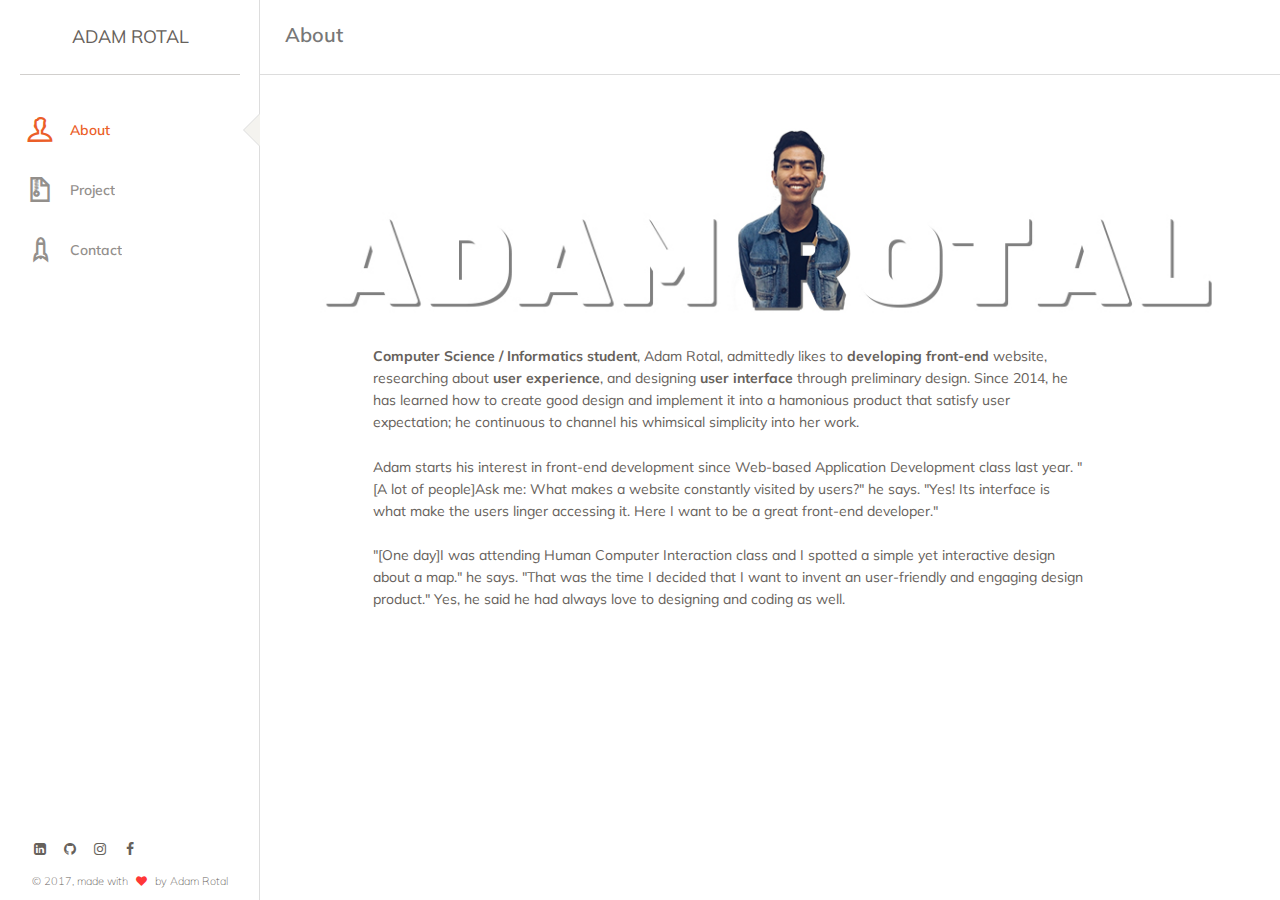
==== about.html @ 50cae0fc "add project page" ====
<!doctype html>
<html lang="en">
<head>
	<meta charset="utf-8" />
	<link rel="apple-touch-icon" sizes="76x76" href="img/apple-icon.png">
	<link rel="icon" type="image/png" sizes="96x96" href="img/favicon.png">
	<meta http-equiv="X-UA-Compatible" content="IE=edge,chrome=1" />

	<title>Adam Rotal</title>

	<meta content='width=device-width, initial-scale=1.0, maximum-scale=1.0, user-scalable=0' name='viewport' />
  <meta name="viewport" content="width=device-width" />

  <!-- Bootstrap core CSS     -->
  <link href="css/bootstrap.min.css" rel="stylesheet" />

  <!-- Animation library for notifications   -->
  <link href="css/animate.min.css" rel="stylesheet"/>

  <!--  Paper Dashboard core CSS    -->
  <link href="css/paper-dashboard.css" rel="stylesheet"/>

  <!--  CSS for Demo Purpose, don't include it in your project     -->
  <link href="css/demo.css" rel="stylesheet" />

  <!--  Fonts and icons     -->
	<link rel="stylesheet" href="css/font-awesome.min.css">
	<link href='https://fonts.googleapis.com/css?family=Muli:400,300' rel='stylesheet' type='text/css'>
  <link href="css/themify-icons.css" rel="stylesheet">

</head>
<body>

<div class="wrapper">
    <div class="sidebar" data-background-color="white" data-active-color="danger">

    	<div class="sidebar-wrapper">
            <div class="logo">
                <a href="index.html" class="simple-text">
                    Adam Rotal
                </a>
            </div>

            <ul class="nav">
              	<li class="active">
                    <a href="about.html">
                        <i class="ti-user"></i>
                        <p>About</p>
                    </a>
                </li>
                <li>
                    <a href="project.html">
                        <i class="ti-zip"></i>
                        <p>Project</p>
                    </a>
                </li>
                <li>
                    <a href="contact.html">
                        <i class="ti-rocket"></i>
                        <p>Contact</p>
                    </a>
                </li>
								<li class="sidebar-footer">
									<div class="row">
										<a href="https://www.linkedin.com/in/adamrotal/" target="_blank">
											<i class="fa fa-linkedin-square"></i>
										</a>
										<a href="https://github.com/adamrotal" target="_blank">
											<i class="fa fa-github"></i>
										</a>
										<a href="https://www.instagram.com/adamrotal/" target="_blank">
											<i class="fa fa-instagram"></i>
										</a>
										<a href="https://www.facebook.com/adamrotal" target="_blank">
											<i class="fa fa-facebook"></i>
										</a>
									</div>
									© 2017, made with <span class="fa fa-heart heart"></span> by Adam Rotal
                </li>
            </ul>
    	</div>
    </div>

    <div class="main-panel">
        <nav class="navbar navbar-default">
            <div class="container-fluid">
                <div class="navbar-header">
                    <button type="button" class="navbar-toggle">
                        <span class="sr-only">Toggle navigation</span>
                        <span class="icon-bar bar1"></span>
                        <span class="icon-bar bar2"></span>
                        <span class="icon-bar bar3"></span>
                    </button>
                    <a class="navbar-brand" href="#">About</a>
                </div>
                <div class="collapse navbar-collapse">
                    <ul class="nav navbar-nav navbar-right">

                    </ul>

                </div>
            </div>
        </nav>


        <div class="content">
            <div class="container-fluid">
								<div class="row" id="header">
									 <div class="col-xs-12 wow slideInLeft">
											 <img class="img-responsive" src="img/banner2.jpg" />
									 </div>
							 	</div>
								<div class="row">
									<div class="col-xs-9 col-xs-offset-1 wow fadeIn" id="about-description" data-wow-delay="1s">
										<p>
											<b>Computer Science / Informatics student</b>, Adam Rotal, admittedly likes to <b>developing front-end</b> website, researching about <b>user experience</b>, and designing <b>user interface</b> through preliminary design. Since 2014, he has learned how to create good design and implement it into a hamonious product that satisfy user expectation; he continuous to channel his whimsical simplicity into her work.
											<br><br>
											Adam starts his interest in front-end development since Web-based Application Development class last year. "[A lot of people]Ask me: What makes a website constantly visited by users?" he says. "Yes! Its interface is what make the users linger accessing it. Here I want to be a great front-end developer."
											<br><br>
											"[One day]I was attending Human Computer Interaction class and I spotted a simple yet interactive design about a map." he says. "That was the time I decided that I want to invent an user-friendly and engaging design product." Yes, he said he had always love to designing and coding as well.
										</p>
									</div>
								</div>
            </div>
        </div>

    </div>
</div>


</body>

  <!--   Core JS Files   -->
  <script src="js/jquery-1.10.2.js" type="text/javascript"></script>
	<script src="js/bootstrap.min.js" type="text/javascript"></script>

	<!--  Checkbox, Radio & Switch Plugins -->
	<!-- <script src="assets/js/bootstrap-checkbox-radio.js"></script> -->

	<!--  Charts Plugin -->
	<!-- <script src="js/chartist.min.js"></script> -->

  <!--  Notifications Plugin    -->
  <!-- <script src="js/bootstrap-notify.js"></script> -->

  <!--  Google Maps Plugin    -->
  <!-- <script type="text/javascript" src="https://maps.googleapis.com/maps/api/js"></script> -->

  <!-- Paper Dashboard Core javascript and methods for Demo purpose -->
	<script src="js/paper-dashboard.js"></script>

	<!-- Paper Dashboard DEMO methods, don't include it in your project! -->
	<script src="js/demo.js"></script>

	<script src="js/wow.min.js"></script>

	<script type="text/javascript">
    	$(document).ready(function(){

        	demo.initChartist();

        	// $.notify({
          //   	icon: 'ti-gift',
          //   	message: "Welcome to <b>Paper Dashboard</b> - a beautiful Bootstrap freebie for your next project."
					//
          //   },{
          //       type: 'success',
          //       timer: 4000
          //   });

    	});
	</script>

</html>
---- css/demo.css ----
@media (min-width: 992px){
    .typo-line{
        padding-left: 140px;
        margin-bottom: 40px;
        position: relative;
    }

    .typo-line .category{
        transform: translateY(-50%);
        top: 50%;
        left: 0px;
        position: absolute;
    }
}

/* color : #184554*/

.sidebar .nav p  {
  font-size: 14px;
  text-transform: none;
}

.sidebar .nav > li.sidebar-footer{
  font-size: 11px;
  text-align: center;
  position: absolute;
  width: 100%;
  bottom: 10px;
}
.sidebar .nav > li.sidebar-footer div.row{
  margin-left: 0;
  padding-left: 25px;
  padding-right: 25px;
  padding-bottom: 10px;
}
.sidebar .nav > li.sidebar-footer div.row i{
  color: #66615B;
  font-size: 14px !important;
  margin-right: 0px;
  /*padding-left: 10px;*/
}
.sidebar .nav > li.sidebar-footer span{
  color: rgba(255, 0, 0, 0.80);
}

.nav a:hover, .nav .sidebar-footer i:hover {
  color: #EB5E28 !important;
}

#about-description p {
  font-size: 14px;
  line-height: 1.58;
}

.typo-line i {
  font-size: 18px;
  margin-right: 20px;
  color: #66615b;
}

.typo-line i:hover {
  color: #42A084;
}

/*filter css*/
.filter-wrapper {
    width: 100%;
    margin-bottom: 42px;
    text-align: center;
    overflow: hidden;
}

.filter-wrapper li {
    display: inline-block;
    margin: 4px;
}

.filter-wrapper li a {
  color: #666;
  font-size: 16px;
  font-weight: 600;
  letter-spacing: 2px;
  padding: 8px 17px;
  margin-right: 2px;
  margin-left: 2px;
  text-transform: uppercase;
  display: block;
  text-decoration: none;
  -webkit-transition: all 0.4s ease-in-out;
  transition: all 0.4s ease-in-out;
}

.filter-wrapper li a:hover, .filter-wrapper li a:focus {
  color: #EB5E28;
}

/* Gallery section */

.gallery-thumb {
  position: relative;
  overflow: hidden;
  margin: 0;
}

.gallery-thumb .gallery-overlay {
  background: #c21500;
  position: absolute;
  top: 0;
  right: 0;
  bottom: 0;
  left: 0;
  width: 100%;
  height: 100%;
  opacity: 0;
  -webkit-transition: all 0.4s ease-in-out;
  transition: all 0.4s ease-in-out;
}

.gallery-thumb:hover .gallery-overlay {
    opacity: 0.9;
}

.gallery-thumb .gallery-overlay .gallery-item {
    text-align: center;
    position: absolute;
    top:50%;
    left: 50%;
    -webkit-transform:translate(-50%,-50%);
      -ms-transform:translate(-50%,-50%);
          transform:translate(-50%,-50%);
}

.gallery-thumb .fa {
  background: #ffffff;
  border-radius: 100%;
  font-size: 24px;
  color: #222;
  width: 60px;
  height: 60px;
  line-height: 60px;
  text-align: center;
  vertical-align: middle;
}

.fluid-img {
    width: 100%;
    display: block;
}

.iso-box {
  text-align: center;
}

.contact h3{
  color: #184554;
}

.contact h3:hover, .contact i:hover {
  color: #EB5E28;
}

@media (max-width: 991px){
    .navbar-nav > li.sidebar-footer {
      font-size: 10px;
      position: absolute;
      bottom: 10px;
    }

    .navbar-nav > li.sidebar-footer div.row {
      padding-left: 15px;
    }

    .navbar-nav > li.sidebar-footer div.row i {
      color: #66615B;
      font-size: 14px !important;
      margin-right: 0px;
    }

    .navbar-nav > li.sidebar-footer span{
      color: rgba(255, 0, 0, 0.80);
    }

    #about-description p {
      font-size: 12px;
    }

    .filter-wrapper {
      padding: 0;
    }
}
---- css/themify-icons.css ----
@font-face {
	font-family: 'themify';
	src:url('../fonts/themify.eot?-fvbane');
	src:url('../fonts/themify.eot?#iefix-fvbane') format('embedded-opentype'),
		url('../fonts/themify.woff?-fvbane') format('woff'),
		url('../fonts/themify.ttf?-fvbane') format('truetype'),
		url('../fonts/themify.svg?-fvbane#themify') format('svg');
	font-weight: normal;
	font-style: normal;
}

[class^="ti-"], [class*=" ti-"] {
	font-family: 'themify';
	speak: none;
	font-style: normal;
	font-weight: bold;
	font-variant: normal;
	text-transform: none;
	line-height: 1.42857;

	/* Better Font Rendering =========== */
	-webkit-font-smoothing: antialiased;
	-moz-osx-font-smoothing: grayscale;
}

.ti-wand:before {
	content: "\e600";
}
.ti-volume:before {
	content: "\e601";
}
.ti-user:before {
	content: "\e602";
}
.ti-unlock:before {
	content: "\e603";
}
.ti-unlink:before {
	content: "\e604";
}
.ti-trash:before {
	content: "\e605";
}
.ti-thought:before {
	content: "\e606";
}
.ti-target:before {
	content: "\e607";
}
.ti-tag:before {
	content: "\e608";
}
.ti-tablet:before {
	content: "\e609";
}
.ti-star:before {
	content: "\e60a";
}
.ti-spray:before {
	content: "\e60b";
}
.ti-signal:before {
	content: "\e60c";
}
.ti-shopping-cart:before {
	content: "\e60d";
}
.ti-shopping-cart-full:before {
	content: "\e60e";
}
.ti-settings:before {
	content: "\e60f";
}
.ti-search:before {
	content: "\e610";
}
.ti-zoom-in:before {
	content: "\e611";
}
.ti-zoom-out:before {
	content: "\e612";
}
.ti-cut:before {
	content: "\e613";
}
.ti-ruler:before {
	content: "\e614";
}
.ti-ruler-pencil:before {
	content: "\e615";
}
.ti-ruler-alt:before {
	content: "\e616";
}
.ti-bookmark:before {
	content: "\e617";
}
.ti-bookmark-alt:before {
	content: "\e618";
}
.ti-reload:before {
	content: "\e619";
}
.ti-plus:before {
	content: "\e61a";
}
.ti-pin:before {
	content: "\e61b";
}
.ti-pencil:before {
	content: "\e61c";
}
.ti-pencil-alt:before {
	content: "\e61d";
}
.ti-paint-roller:before {
	content: "\e61e";
}
.ti-paint-bucket:before {
	content: "\e61f";
}
.ti-na:before {
	content: "\e620";
}
.ti-mobile:before {
	content: "\e621";
}
.ti-minus:before {
	content: "\e622";
}
.ti-medall:before {
	content: "\e623";
}
.ti-medall-alt:before {
	content: "\e624";
}
.ti-marker:before {
	content: "\e625";
}
.ti-marker-alt:before {
	content: "\e626";
}
.ti-arrow-up:before {
	content: "\e627";
}
.ti-arrow-right:before {
	content: "\e628";
}
.ti-arrow-left:before {
	content: "\e629";
}
.ti-arrow-down:before {
	content: "\e62a";
}
.ti-lock:before {
	content: "\e62b";
}
.ti-location-arrow:before {
	content: "\e62c";
}
.ti-link:before {
	content: "\e62d";
}
.ti-layout:before {
	content: "\e62e";
}
.ti-layers:before {
	content: "\e62f";
}
.ti-layers-alt:before {
	content: "\e630";
}
.ti-key:before {
	content: "\e631";
}
.ti-import:before {
	content: "\e632";
}
.ti-image:before {
	content: "\e633";
}
.ti-heart:before {
	content: "\e634";
}
.ti-heart-broken:before {
	content: "\e635";
}
.ti-hand-stop:before {
	content: "\e636";
}
.ti-hand-open:before {
	content: "\e637";
}
.ti-hand-drag:before {
	content: "\e638";
}
.ti-folder:before {
	content: "\e639";
}
.ti-flag:before {
	content: "\e63a";
}
.ti-flag-alt:before {
	content: "\e63b";
}
.ti-flag-alt-2:before {
	content: "\e63c";
}
.ti-eye:before {
	content: "\e63d";
}
.ti-export:before {
	content: "\e63e";
}
.ti-exchange-vertical:before {
	content: "\e63f";
}
.ti-desktop:before {
	content: "\e640";
}
.ti-cup:before {
	content: "\e641";
}
.ti-crown:before {
	content: "\e642";
}
.ti-comments:before {
	content: "\e643";
}
.ti-comment:before {
	content: "\e644";
}
.ti-comment-alt:before {
	content: "\e645";
}
.ti-close:before {
	content: "\e646";
}
.ti-clip:before {
	content: "\e647";
}
.ti-angle-up:before {
	content: "\e648";
}
.ti-angle-right:before {
	content: "\e649";
}
.ti-angle-left:before {
	content: "\e64a";
}
.ti-angle-down:before {
	content: "\e64b";
}
.ti-check:before {
	content: "\e64c";
}
.ti-check-box:before {
	content: "\e64d";
}
.ti-camera:before {
	content: "\e64e";
}
.ti-announcement:before {
	content: "\e64f";
}
.ti-brush:before {
	content: "\e650";
}
.ti-briefcase:before {
	content: "\e651";
}
.ti-bolt:before {
	content: "\e652";
}
.ti-bolt-alt:before {
	content: "\e653";
}
.ti-blackboard:before {
	content: "\e654";
}
.ti-bag:before {
	content: "\e655";
}
.ti-move:before {
	content: "\e656";
}
.ti-arrows-vertical:before {
	content: "\e657";
}
.ti-arrows-horizontal:before {
	content: "\e658";
}
.ti-fullscreen:before {
	content: "\e659";
}
.ti-arrow-top-right:before {
	content: "\e65a";
}
.ti-arrow-top-left:before {
	content: "\e65b";
}
.ti-arrow-circle-up:before {
	content: "\e65c";
}
.ti-arrow-circle-right:before {
	content: "\e65d";
}
.ti-arrow-circle-left:before {
	content: "\e65e";
}
.ti-arrow-circle-down:before {
	content: "\e65f";
}
.ti-angle-double-up:before {
	content: "\e660";
}
.ti-angle-double-right:before {
	content: "\e661";
}
.ti-angle-double-left:before {
	content: "\e662";
}
.ti-angle-double-down:before {
	content: "\e663";
}
.ti-zip:before {
	content: "\e664";
}
.ti-world:before {
	content: "\e665";
}
.ti-wheelchair:before {
	content: "\e666";
}
.ti-view-list:before {
	content: "\e667";
}
.ti-view-list-alt:before {
	content: "\e668";
}
.ti-view-grid:before {
	content: "\e669";
}
.ti-uppercase:before {
	content: "\e66a";
}
.ti-upload:before {
	content: "\e66b";
}
.ti-underline:before {
	content: "\e66c";
}
.ti-truck:before {
	content: "\e66d";
}
.ti-timer:before {
	content: "\e66e";
}
.ti-ticket:before {
	content: "\e66f";
}
.ti-thumb-up:before {
	content: "\e670";
}
.ti-thumb-down:before {
	content: "\e671";
}
.ti-text:before {
	content: "\e672";
}
.ti-stats-up:before {
	content: "\e673";
}
.ti-stats-down:before {
	content: "\e674";
}
.ti-split-v:before {
	content: "\e675";
}
.ti-split-h:before {
	content: "\e676";
}
.ti-smallcap:before {
	content: "\e677";
}
.ti-shine:before {
	content: "\e678";
}
.ti-shift-right:before {
	content: "\e679";
}
.ti-shift-left:before {
	content: "\e67a";
}
.ti-shield:before {
	content: "\e67b";
}
.ti-notepad:before {
	content: "\e67c";
}
.ti-server:before {
	content: "\e67d";
}
.ti-quote-right:before {
	content: "\e67e";
}
.ti-quote-left:before {
	content: "\e67f";
}
.ti-pulse:before {
	content: "\e680";
}
.ti-printer:before {
	content: "\e681";
}
.ti-power-off:before {
	content: "\e682";
}
.ti-plug:before {
	content: "\e683";
}
.ti-pie-chart:before {
	content: "\e684";
}
.ti-paragraph:before {
	content: "\e685";
}
.ti-panel:before {
	content: "\e686";
}
.ti-package:before {
	content: "\e687";
}
.ti-music:before {
	content: "\e688";
}
.ti-music-alt:before {
	content: "\e689";
}
.ti-mouse:before {
	content: "\e68a";
}
.ti-mouse-alt:before {
	content: "\e68b";
}
.ti-money:before {
	content: "\e68c";
}
.ti-microphone:before {
	content: "\e68d";
}
.ti-menu:before {
	content: "\e68e";
}
.ti-menu-alt:before {
	content: "\e68f";
}
.ti-map:before {
	content: "\e690";
}
.ti-map-alt:before {
	content: "\e691";
}
.ti-loop:before {
	content: "\e692";
}
.ti-location-pin:before {
	content: "\e693";
}
.ti-list:before {
	content: "\e694";
}
.ti-light-bulb:before {
	content: "\e695";
}
.ti-Italic:before {
	content: "\e696";
}
.ti-info:before {
	content: "\e697";
}
.ti-infinite:before {
	content: "\e698";
}
.ti-id-badge:before {
	content: "\e699";
}
.ti-hummer:before {
	content: "\e69a";
}
.ti-home:before {
	content: "\e69b";
}
.ti-help:before {
	content: "\e69c";
}
.ti-headphone:before {
	content: "\e69d";
}
.ti-harddrives:before {
	content: "\e69e";
}
.ti-harddrive:before {
	content: "\e69f";
}
.ti-gift:before {
	content: "\e6a0";
}
.ti-game:before {
	content: "\e6a1";
}
.ti-filter:before {
	content: "\e6a2";
}
.ti-files:before {
	content: "\e6a3";
}
.ti-file:before {
	content: "\e6a4";
}
.ti-eraser:before {
	content: "\e6a5";
}
.ti-envelope:before {
	content: "\e6a6";
}
.ti-download:before {
	content: "\e6a7";
}
.ti-direction:before {
	content: "\e6a8";
}
.ti-direction-alt:before {
	content: "\e6a9";
}
.ti-dashboard:before {
	content: "\e6aa";
}
.ti-control-stop:before {
	content: "\e6ab";
}
.ti-control-shuffle:before {
	content: "\e6ac";
}
.ti-control-play:before {
	content: "\e6ad";
}
.ti-control-pause:before {
	content: "\e6ae";
}
.ti-control-forward:before {
	content: "\e6af";
}
.ti-control-backward:before {
	content: "\e6b0";
}
.ti-cloud:before {
	content: "\e6b1";
}
.ti-cloud-up:before {
	content: "\e6b2";
}
.ti-cloud-down:before {
	content: "\e6b3";
}
.ti-clipboard:before {
	content: "\e6b4";
}
.ti-car:before {
	content: "\e6b5";
}
.ti-calendar:before {
	content: "\e6b6";
}
.ti-book:before {
	content: "\e6b7";
}
.ti-bell:before {
	content: "\e6b8";
}
.ti-basketball:before {
	content: "\e6b9";
}
.ti-bar-chart:before {
	content: "\e6ba";
}
.ti-bar-chart-alt:before {
	content: "\e6bb";
}
.ti-back-right:before {
	content: "\e6bc";
}
.ti-back-left:before {
	content: "\e6bd";
}
.ti-arrows-corner:before {
	content: "\e6be";
}
.ti-archive:before {
	content: "\e6bf";
}
.ti-anchor:before {
	content: "\e6c0";
}
.ti-align-right:before {
	content: "\e6c1";
}
.ti-align-left:before {
	content: "\e6c2";
}
.ti-align-justify:before {
	content: "\e6c3";
}
.ti-align-center:before {
	content: "\e6c4";
}
.ti-alert:before {
	content: "\e6c5";
}
.ti-alarm-clock:before {
	content: "\e6c6";
}
.ti-agenda:before {
	content: "\e6c7";
}
.ti-write:before {
	content: "\e6c8";
}
.ti-window:before {
	content: "\e6c9";
}
.ti-widgetized:before {
	content: "\e6ca";
}
.ti-widget:before {
	content: "\e6cb";
}
.ti-widget-alt:before {
	content: "\e6cc";
}
.ti-wallet:before {
	content: "\e6cd";
}
.ti-video-clapper:before {
	content: "\e6ce";
}
.ti-video-camera:before {
	content: "\e6cf";
}
.ti-vector:before {
	content: "\e6d0";
}
.ti-themify-logo:before {
	content: "\e6d1";
}
.ti-themify-favicon:before {
	content: "\e6d2";
}
.ti-themify-favicon-alt:before {
	content: "\e6d3";
}
.ti-support:before {
	content: "\e6d4";
}
.ti-stamp:before {
	content: "\e6d5";
}
.ti-split-v-alt:before {
	content: "\e6d6";
}
.ti-slice:before {
	content: "\e6d7";
}
.ti-shortcode:before {
	content: "\e6d8";
}
.ti-shift-right-alt:before {
	content: "\e6d9";
}
.ti-shift-left-alt:before {
	content: "\e6da";
}
.ti-ruler-alt-2:before {
	content: "\e6db";
}
.ti-receipt:before {
	content: "\e6dc";
}
.ti-pin2:before {
	content: "\e6dd";
}
.ti-pin-alt:before {
	content: "\e6de";
}
.ti-pencil-alt2:before {
	content: "\e6df";
}
.ti-palette:before {
	content: "\e6e0";
}
.ti-more:before {
	content: "\e6e1";
}
.ti-more-alt:before {
	content: "\e6e2";
}
.ti-microphone-alt:before {
	content: "\e6e3";
}
.ti-magnet:before {
	content: "\e6e4";
}
.ti-line-double:before {
	content: "\e6e5";
}
.ti-line-dotted:before {
	content: "\e6e6";
}
.ti-line-dashed:before {
	content: "\e6e7";
}
.ti-layout-width-full:before {
	content: "\e6e8";
}
.ti-layout-width-default:before {
	content: "\e6e9";
}
.ti-layout-width-default-alt:before {
	content: "\e6ea";
}
.ti-layout-tab:before {
	content: "\e6eb";
}
.ti-layout-tab-window:before {
	content: "\e6ec";
}
.ti-layout-tab-v:before {
	content: "\e6ed";
}
.ti-layout-tab-min:before {
	content: "\e6ee";
}
.ti-layout-slider:before {
	content: "\e6ef";
}
.ti-layout-slider-alt:before {
	content: "\e6f0";
}
.ti-layout-sidebar-right:before {
	content: "\e6f1";
}
.ti-layout-sidebar-none:before {
	content: "\e6f2";
}
.ti-layout-sidebar-left:before {
	content: "\e6f3";
}
.ti-layout-placeholder:before {
	content: "\e6f4";
}
.ti-layout-menu:before {
	content: "\e6f5";
}
.ti-layout-menu-v:before {
	content: "\e6f6";
}
.ti-layout-menu-separated:before {
	content: "\e6f7";
}
.ti-layout-menu-full:before {
	content: "\e6f8";
}
.ti-layout-media-right-alt:before {
	content: "\e6f9";
}
.ti-layout-media-right:before {
	content: "\e6fa";
}
.ti-layout-media-overlay:before {
	content: "\e6fb";
}
.ti-layout-media-overlay-alt:before {
	content: "\e6fc";
}
.ti-layout-media-overlay-alt-2:before {
	content: "\e6fd";
}
.ti-layout-media-left-alt:before {
	content: "\e6fe";
}
.ti-layout-media-left:before {
	content: "\e6ff";
}
.ti-layout-media-center-alt:before {
	content: "\e700";
}
.ti-layout-media-center:before {
	content: "\e701";
}
.ti-layout-list-thumb:before {
	content: "\e702";
}
.ti-layout-list-thumb-alt:before {
	content: "\e703";
}
.ti-layout-list-post:before {
	content: "\e704";
}
.ti-layout-list-large-image:before {
	content: "\e705";
}
.ti-layout-line-solid:before {
	content: "\e706";
}
.ti-layout-grid4:before {
	content: "\e707";
}
.ti-layout-grid3:before {
	content: "\e708";
}
.ti-layout-grid2:before {
	content: "\e709";
}
.ti-layout-grid2-thumb:before {
	content: "\e70a";
}
.ti-layout-cta-right:before {
	content: "\e70b";
}
.ti-layout-cta-left:before {
	content: "\e70c";
}
.ti-layout-cta-center:before {
	content: "\e70d";
}
.ti-layout-cta-btn-right:before {
	content: "\e70e";
}
.ti-layout-cta-btn-left:before {
	content: "\e70f";
}
.ti-layout-column4:before {
	content: "\e710";
}
.ti-layout-column3:before {
	content: "\e711";
}
.ti-layout-column2:before {
	content: "\e712";
}
.ti-layout-accordion-separated:before {
	content: "\e713";
}
.ti-layout-accordion-merged:before {
	content: "\e714";
}
.ti-layout-accordion-list:before {
	content: "\e715";
}
.ti-ink-pen:before {
	content: "\e716";
}
.ti-info-alt:before {
	content: "\e717";
}
.ti-help-alt:before {
	content: "\e718";
}
.ti-headphone-alt:before {
	content: "\e719";
}
.ti-hand-point-up:before {
	content: "\e71a";
}
.ti-hand-point-right:before {
	content: "\e71b";
}
.ti-hand-point-left:before {
	content: "\e71c";
}
.ti-hand-point-down:before {
	content: "\e71d";
}
.ti-gallery:before {
	content: "\e71e";
}
.ti-face-smile:before {
	content: "\e71f";
}
.ti-face-sad:before {
	content: "\e720";
}
.ti-credit-card:before {
	content: "\e721";
}
.ti-control-skip-forward:before {
	content: "\e722";
}
.ti-control-skip-backward:before {
	content: "\e723";
}
.ti-control-record:before {
	content: "\e724";
}
.ti-control-eject:before {
	content: "\e725";
}
.ti-comments-smiley:before {
	content: "\e726";
}
.ti-brush-alt:before {
	content: "\e727";
}
.ti-youtube:before {
	content: "\e728";
}
.ti-vimeo:before {
	content: "\e729";
}
.ti-twitter:before {
	content: "\e72a";
}
.ti-time:before {
	content: "\e72b";
}
.ti-tumblr:before {
	content: "\e72c";
}
.ti-skype:before {
	content: "\e72d";
}
.ti-share:before {
	content: "\e72e";
}
.ti-share-alt:before {
	content: "\e72f";
}
.ti-rocket:before {
	content: "\e730";
}
.ti-pinterest:before {
	content: "\e731";
}
.ti-new-window:before {
	content: "\e732";
}
.ti-microsoft:before {
	content: "\e733";
}
.ti-list-ol:before {
	content: "\e734";
}
.ti-linkedin:before {
	content: "\e735";
}
.ti-layout-sidebar-2:before {
	content: "\e736";
}
.ti-layout-grid4-alt:before {
	content: "\e737";
}
.ti-layout-grid3-alt:before {
	content: "\e738";
}
.ti-layout-grid2-alt:before {
	content: "\e739";
}
.ti-layout-column4-alt:before {
	content: "\e73a";
}
.ti-layout-column3-alt:before {
	content: "\e73b";
}
.ti-layout-column2-alt:before {
	content: "\e73c";
}
.ti-instagram:before {
	content: "\e73d";
}
.ti-google:before {
	content: "\e73e";
}
.ti-github:before {
	content: "\e73f";
}
.ti-flickr:before {
	content: "\e740";
}
.ti-facebook:before {
	content: "\e741";
}
.ti-dropbox:before {
	content: "\e742";
}
.ti-dribbble:before {
	content: "\e743";
}
.ti-apple:before {
	content: "\e744";
}
.ti-android:before {
	content: "\e745";
}
.ti-save:before {
	content: "\e746";
}
.ti-save-alt:before {
	content: "\e747";
}
.ti-yahoo:before {
	content: "\e748";
}
.ti-wordpress:before {
	content: "\e749";
}
.ti-vimeo-alt:before {
	content: "\e74a";
}
.ti-twitter-alt:before {
	content: "\e74b";
}
.ti-tumblr-alt:before {
	content: "\e74c";
}
.ti-trello:before {
	content: "\e74d";
}
.ti-stack-overflow:before {
	content: "\e74e";
}
.ti-soundcloud:before {
	content: "\e74f";
}
.ti-sharethis:before {
	content: "\e750";
}
.ti-sharethis-alt:before {
	content: "\e751";
}
.ti-reddit:before {
	content: "\e752";
}
.ti-pinterest-alt:before {
	content: "\e753";
}
.ti-microsoft-alt:before {
	content: "\e754";
}
.ti-linux:before {
	content: "\e755";
}
.ti-jsfiddle:before {
	content: "\e756";
}
.ti-joomla:before {
	content: "\e757";
}
.ti-html5:before {
	content: "\e758";
}
.ti-flickr-alt:before {
	content: "\e759";
}
.ti-email:before {
	content: "\e75a";
}
.ti-drupal:before {
	content: "\e75b";
}
.ti-dropbox-alt:before {
	content: "\e75c";
}
.ti-css3:before {
	content: "\e75d";
}
.ti-rss:before {
	content: "\e75e";
}
.ti-rss-alt:before {
	content: "\e75f";
}
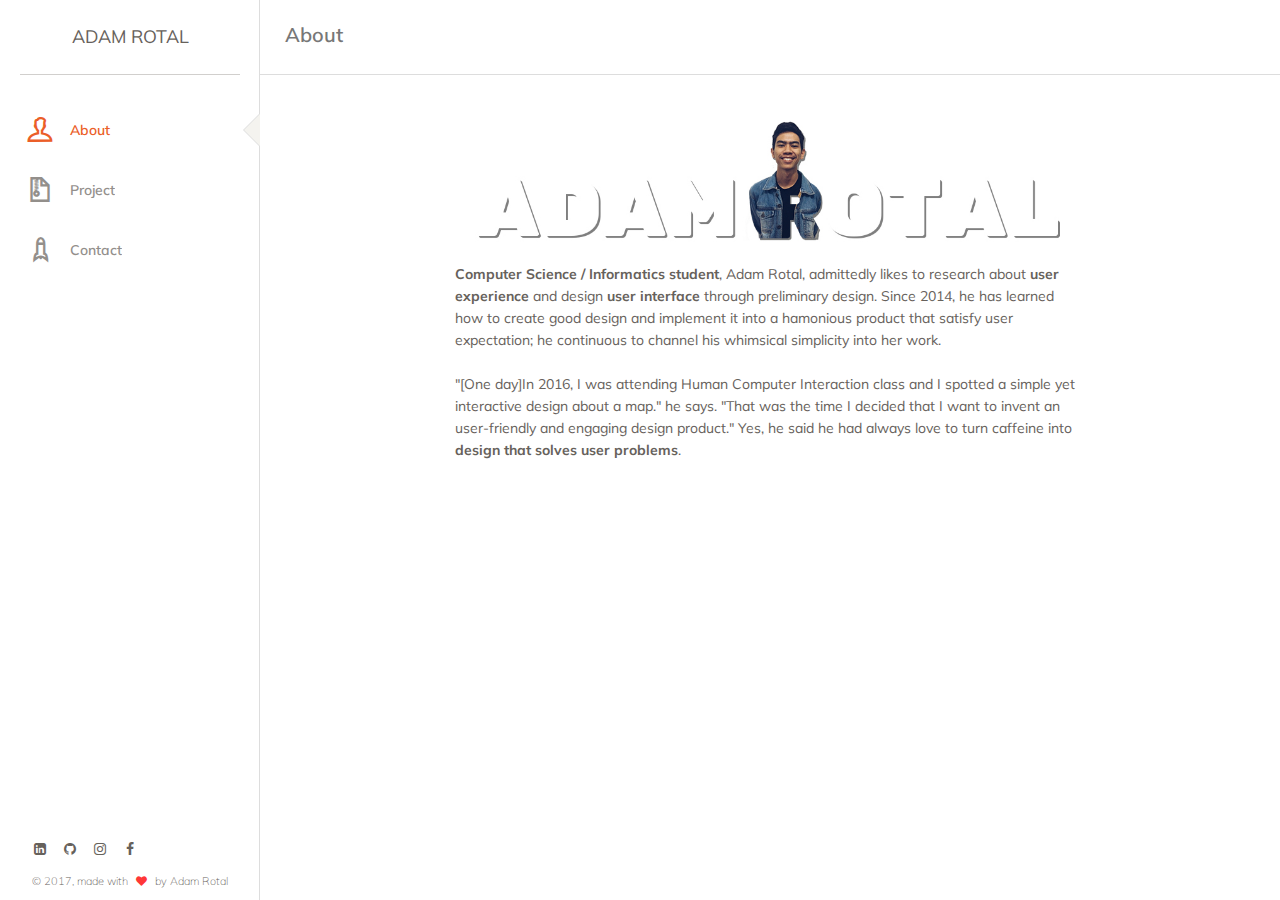
==== commit 94e4c02d: "improve about content" ====
--- a/about.html
+++ b/about.html
@@ -2,8 +2,8 @@
 <html lang="en">
 <head>
 	<meta charset="utf-8" />
-	<link rel="apple-touch-icon" sizes="76x76" href="img/apple-icon.png">
-	<link rel="icon" type="image/png" sizes="96x96" href="img/favicon.png">
+	<!-- <link rel="apple-touch-icon" sizes="76x76" href="img/apple-icon.png"> -->
+	<!-- <link rel="icon" type="image/png" sizes="96x96" href="img/favicon.png"> -->
 	<meta http-equiv="X-UA-Compatible" content="IE=edge,chrome=1" />
 
 	<title>Adam Rotal</title>
@@ -103,21 +103,19 @@
         </nav>
 
 
-        <div class="content">
+        <div class="content" style="visibility : hidden;">
             <div class="container-fluid">
 								<div class="row" id="header">
-									 <div class="col-xs-12 wow slideInLeft">
+									 <div class="col-md-8 col-md-offset-2 col-xs-12 wow slideInLeft">
 											 <img class="img-responsive" src="img/banner2.jpg" />
 									 </div>
 							 	</div>
 								<div class="row">
-									<div class="col-xs-9 col-xs-offset-1 wow fadeIn" id="about-description" data-wow-delay="1s">
+									<div class="col-xs-8 col-xs-offset-2 wow fadeIn" id="about-description" data-wow-delay="1s">
 										<p>
-											<b>Computer Science / Informatics student</b>, Adam Rotal, admittedly likes to <b>developing front-end</b> website, researching about <b>user experience</b>, and designing <b>user interface</b> through preliminary design. Since 2014, he has learned how to create good design and implement it into a hamonious product that satisfy user expectation; he continuous to channel his whimsical simplicity into her work.
+											<b>Computer Science / Informatics student</b>, Adam Rotal, admittedly likes to research about <b>user experience</b> and design <b>user interface</b> through preliminary design. Since 2014, he has learned how to create good design and implement it into a hamonious product that satisfy user expectation; he continuous to channel his whimsical simplicity into her work.
 											<br><br>
-											Adam starts his interest in front-end development since Web-based Application Development class last year. "[A lot of people]Ask me: What makes a website constantly visited by users?" he says. "Yes! Its interface is what make the users linger accessing it. Here I want to be a great front-end developer."
-											<br><br>
-											"[One day]I was attending Human Computer Interaction class and I spotted a simple yet interactive design about a map." he says. "That was the time I decided that I want to invent an user-friendly and engaging design product." Yes, he said he had always love to designing and coding as well.
+											"[One day]In 2016, I was attending Human Computer Interaction class and I spotted a simple yet interactive design about a map." he says. "That was the time I decided that I want to invent an user-friendly and engaging design product." Yes, he said he had always love to turn caffeine into <b>design that solves user problems</b>.
 										</p>
 									</div>
 								</div>
--- a/css/demo.css
+++ b/css/demo.css
@@ -14,6 +14,7 @@
 }
 
 /* color : #184554*/
+
 
 .sidebar .nav p  {
   font-size: 14px;
@@ -103,7 +104,7 @@
 }
 
 .gallery-thumb .gallery-overlay {
-  background: #c21500;
+  background: #EB5E28;
   position: absolute;
   top: 0;
   right: 0;
@@ -117,7 +118,7 @@
 }
 
 .gallery-thumb:hover .gallery-overlay {
-    opacity: 0.9;
+    opacity: 0.7;
 }
 
 .gallery-thumb .gallery-overlay .gallery-item {
@@ -149,6 +150,7 @@
 
 .iso-box {
   text-align: center;
+  margin-bottom: 50px;
 }
 
 .contact h3{
@@ -157,6 +159,94 @@
 
 .contact h3:hover, .contact i:hover {
   color: #EB5E28;
+}
+
+.portfolio-modal .modal-content {
+  border-radius: 0;
+  background-clip: border-box;
+  -webkit-box-shadow: none;
+  box-shadow: none;
+  border: none;
+  min-height: 100%;
+  padding: 20px 0;
+  text-align: center;
+}
+.portfolio-modal .modal-content h2 {
+  margin: 0;
+  margin-bottom: 30px;
+  font-size: 3em;
+}
+
+.portfolio-modal .modal-content .img-header {
+  margin-bottom: 30px;
+}
+
+.portfolio-modal .modal-content figcaption {
+  margin-bottom: 30px;
+}
+.portfolio-modal .modal-content .item-details {
+  margin: 30px 0;
+}
+
+.portfolio-modal .modal-body ul {
+  list-style: none;
+  padding: 0px;
+  text-align: left;
+}
+
+.portfolio-modal .modal-body li {
+  margin-bottom: 10px;
+}
+
+.portfolio-modal .modal-body p {
+  text-align: left;
+  font-size: 20px;
+  margin-bottom: 20px;
+}
+
+.portfolio-modal .modal-body .img-noskip {
+  margin: 0 auto;
+}
+
+.portfolio-modal .close-modal {
+  position: absolute;
+  width: 50px;
+  height: 50px;
+  background-color: transparent;
+  top: 25px;
+  right: 25px;
+  cursor: pointer;
+  font-size: 30px;
+  z-index: 999;
+}
+.portfolio-modal .close-modal i:hover {
+  color: #EB5E28;
+}
+
+.portfolio-modal button {
+  margin-top: 20px;
+}
+.portfolio-modal button:hover {
+  background-color: #EB5E28;
+  border-color: #EB5E28;
+}
+.modal-body h4{
+	text-align: left;
+}
+
+.portfolio-modal .modal-body .product-definition ul {
+  list-style: disc;
+  padding-left: 40px;
+  font-family: "Helvetica", Arial, sans-serif;
+  font-size: 20px;
+  line-height: 28px;
+}
+
+.portfolio-modal .modal-body .analysis ol, .portfolio-modal .modal-body .should ol {
+  font-family: "Helvetica", Arial, sans-serif;
+  font-size: 20px;
+  line-height: 28px;
+  text-align: left;
 }
 
 @media (max-width: 991px){
@@ -180,11 +270,26 @@
       color: rgba(255, 0, 0, 0.80);
     }
 
+    .content {
+      margin-top: 60px;
+    }
+
     #about-description p {
-      font-size: 12px;
+      font-size: 14px;
     }
 
     .filter-wrapper {
       padding: 0;
     }
-}
+
+    .portfolio-modal .close-modal {
+      top: 0px;
+      right: 0px;
+      cursor: pointer;
+      font-size: 30px;
+    }
+
+    .portfolio-modal .modal-body p {
+      font-size: 14px;
+    }
+}
